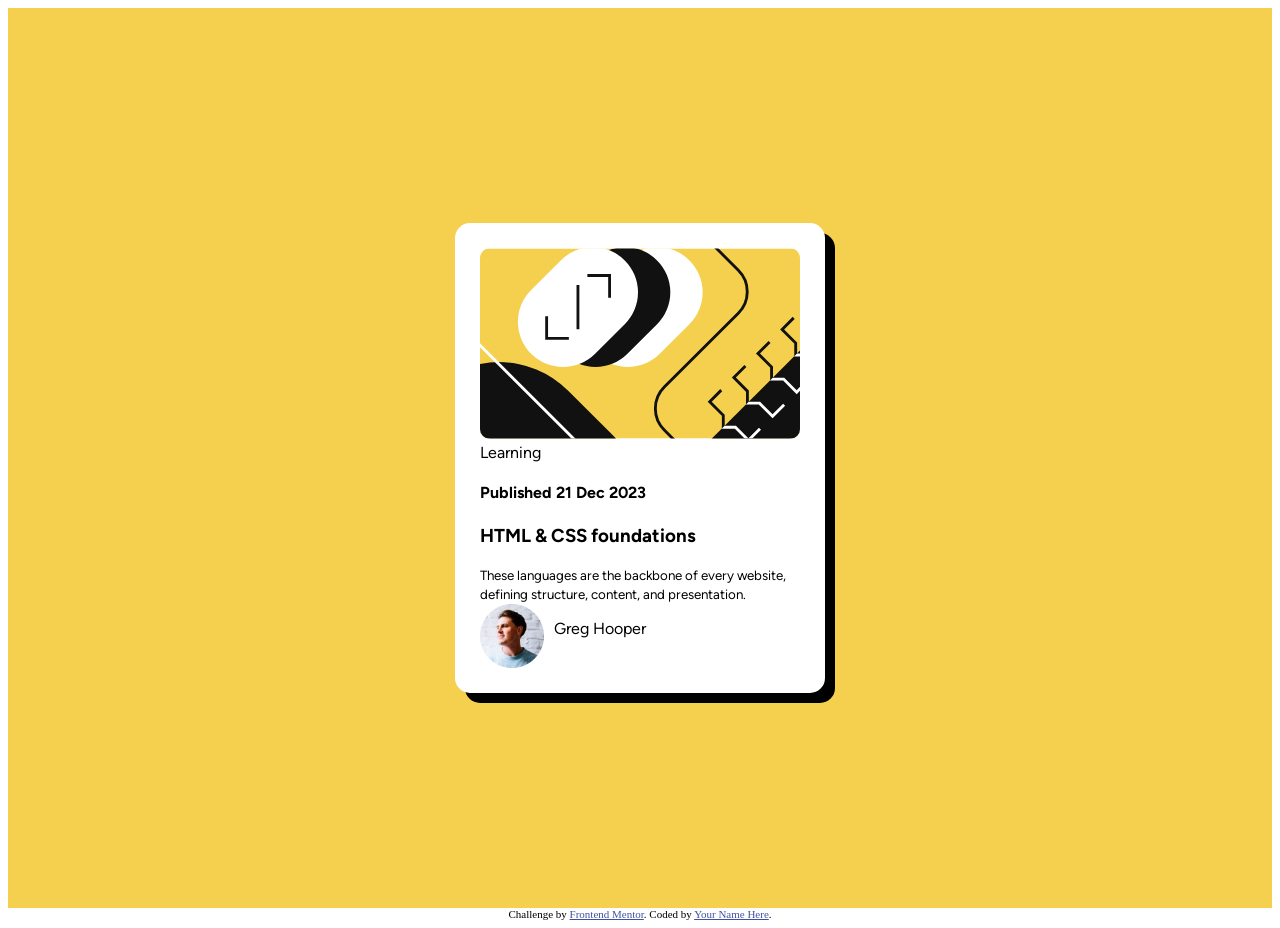
==== blog-preview-card-main/index.html @ a3ef124a "Blog preview card WIP Colours looking mostly good, rough layout in place. Text layout and colouring " ====
<!DOCTYPE html>
<html lang="en">
    <head>
        <meta charset="UTF-8">
        <meta name="viewport" content="width=device-width, initial-scale=1.0"> <!-- displays site properly based on user's device -->

        <link rel="icon" type="image/png" sizes="32x32" href="./assets/images/favicon-32x32.png">
        <link rel="stylesheet" href="./styles/index.css">
        
        <title>Frontend Mentor | Blog preview card</title>

        <!-- Feel free to remove these styles or customise in your own stylesheet 👍 -->
        <style>
            .attribution { font-size: 0.6875rem; text-align: center; }
            .attribution a { color: hsl(228, 45%, 44%); }
        </style>
    </head>
    <body>

        <div class="container">
            <div class="card">
                <img src="./assets/images/illustration-article.svg" alt="Graphic with empty HTML tag and braces"/>
                <div class="card-info">
                    <span class="category">Learning</span>
                    <h4>Published 21 Dec 2023</h4>
                    <h3>HTML & CSS foundations</h3>
                    <small>These languages are the backbone of every website, defining structure, content, and presentation.</small>
                    <div class="byline">
                        <img src="./assets/images/image-avatar.webp" alt="Image of Greg Hooper"/>
                        <p>Greg Hooper</p>
                    </div>
                </div>
            </div>
        
        </div>
        <footer class="attribution">
            Challenge by <a href="https://www.frontendmentor.io?ref=challenge">Frontend Mentor</a>. 
            Coded by <a href="#">Your Name Here</a>.
        </footer>
    </body>
</html>
---- blog-preview-card-main/styles/index.css ----
@font-face {
    font-family: "Figtree";
    src:
        url("../assets/fonts/Figtree-VariableFont_wght.ttf");
        url("../assets/fonts/Figtree-Italic-VariableFont_wght.ttf");
}

.container {
    background-color: hsl(47, 88%, 63%);
    display: flex;
    align-items: center;
    justify-content: center;
    font-family: "Figtree";
    text-color: hsl(0, 0%, 7%);
    min-height: 100vh;
    width: 100%;
}

.card {
    background-color: hsl(0, 0%, 100%);
    padding: 25px;
    border-radius: 15px;
    box-shadow: 10px 10px 0px rgba(0,0,0,1);
    width: 320px;
}

.card > img {
    border-radius: 10px;
    width: 100%;
    height: auto;
}



.byline {
    display: flex;
    gap: 10px;
}
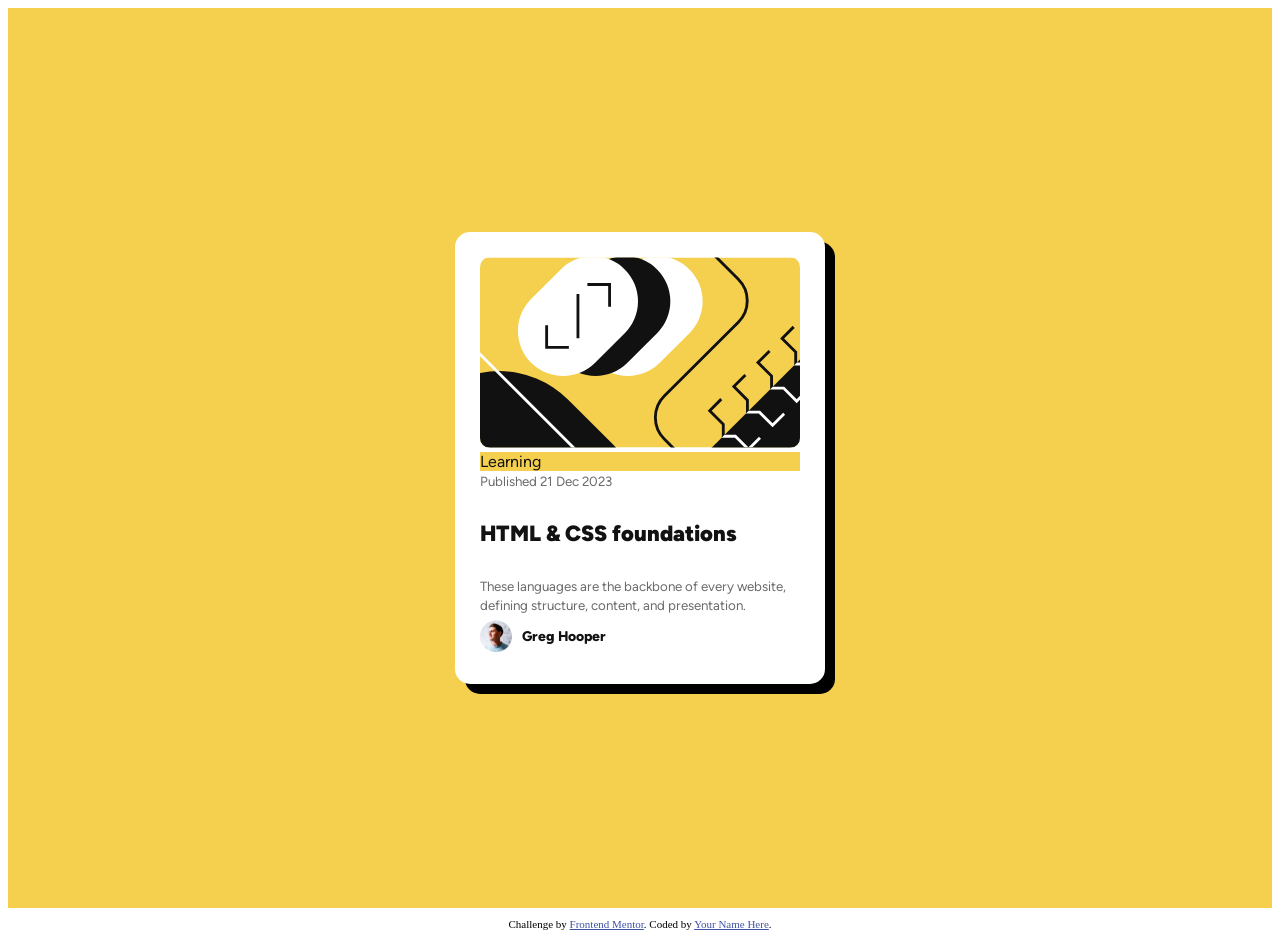
==== commit aa908a24: "Small improvements: category, byline Main colour is now a variable that can be referenced throughout" ====
--- a/blog-preview-card-main/index.html
+++ b/blog-preview-card-main/index.html
@@ -21,10 +21,12 @@
             <div class="card">
                 <img src="./assets/images/illustration-article.svg" alt="Graphic with empty HTML tag and braces"/>
                 <div class="card-info">
-                    <span class="category">Learning</span>
-                    <h4>Published 21 Dec 2023</h4>
-                    <h3>HTML & CSS foundations</h3>
-                    <small>These languages are the backbone of every website, defining structure, content, and presentation.</small>
+                    <div class="category">Learning</div>
+                    <div>
+                        <small>Published 21 Dec 2023</small>
+                        <h4>HTML & CSS foundations</h4>
+                        <small>These languages are the backbone of every website, defining structure, content, and presentation.</small>
+                    </div>
                     <div class="byline">
                         <img src="./assets/images/image-avatar.webp" alt="Image of Greg Hooper"/>
                         <p>Greg Hooper</p>
--- a/blog-preview-card-main/styles/index.css
+++ b/blog-preview-card-main/styles/index.css
@@ -5,15 +5,20 @@
         url("../assets/fonts/Figtree-Italic-VariableFont_wght.ttf");
 }
 
+:root {
+    --main-colour: hsl(47, 88%, 63%);
+}
+
 .container {
-    background-color: hsl(47, 88%, 63%);
+    background-color: var(--main-colour);
     display: flex;
     align-items: center;
     justify-content: center;
     font-family: "Figtree";
-    text-color: hsl(0, 0%, 7%);
+    color: hsl(0, 0%, 7%);
     min-height: 100vh;
     width: 100%;
+    margin-bottom: 10px;
 }
 
 .card {
@@ -21,7 +26,21 @@
     padding: 25px;
     border-radius: 15px;
     box-shadow: 10px 10px 0px rgba(0,0,0,1);
+    min-width: 320px;
     width: 320px;
+}
+
+.category {
+    background-color: var(--main-colour);
+}
+
+.card h4 {
+    font-weight: 900;
+    font-size: 22px;
+}
+
+.card small {
+    color: hsl(0, 0%, 42%)
 }
 
 .card > img {
@@ -31,8 +50,15 @@
 }
 
 
-
 .byline {
     display: flex;
     gap: 10px;
+    align-items: center;
+    font-weight: 800;
+    font-size: 14px;
 }
+
+.byline > img {
+    width: 32px;
+    height: 32px;
+}
